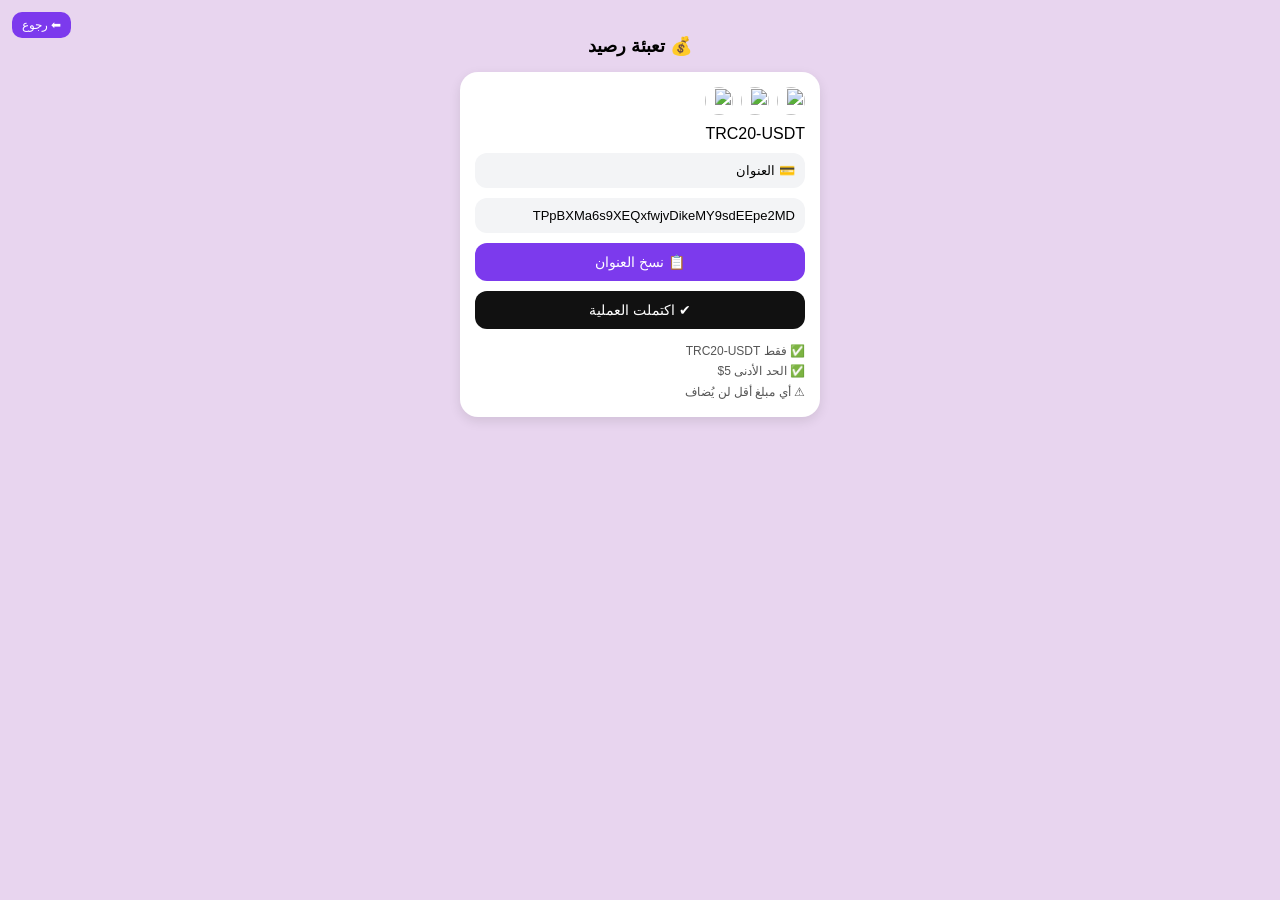
==== templates/deposit.html @ 95bf62cf "first upload" ====
<!DOCTYPE html>
<html lang="ar" dir="rtl">
<head>
<meta charset="UTF-8">
<meta name="viewport" content="width=device-width, initial-scale=1.0">
<title>تعبئة رصيد</title>

<style>
body{
    margin:0;
    font-family:Arial;
    background:#e8d5ef;
}

.back{
    position:fixed;
    top:12px;
    left:12px;
    background:#7c3aed;
    color:white;
    padding:6px 10px;
    border-radius:10px;
    text-decoration:none;
    font-size:12px;
}

.container{
    max-width:360px;
    margin:auto;
    padding:15px;
}

.title{
    text-align:center;
    font-size:18px;
    margin-top:20px;
    font-weight:bold;
}

/* card */
.card{
    background:white;
    border-radius:18px;
    padding:15px;
    margin-top:15px;
    box-shadow:0 4px 12px rgba(0,0,0,0.1);
}

/* row */
.row{
    display:flex;
    align-items:center;
    justify-content:space-between;
    background:#f3f4f6;
    padding:10px;
    border-radius:12px;
    margin-top:10px;
    font-size:13px;
    word-break:break-all;
}

/* coin icons */
.coins{
    display:flex;
    gap:8px;
    margin-bottom:10px;
}

.coins img{
    width:28px;
    height:28px;
    border-radius:50%;
}

/* buttons */
button{
    width:100%;
    padding:11px;
    margin-top:10px;
    border:none;
    border-radius:12px;
    font-size:14px;
    cursor:pointer;
}

.copy{
    background:#7c3aed;
    color:white;
}

.done{
    background:#111;
    color:white;
}

/* notification */
#toast{
    position:fixed;
    bottom:80px;
    left:50%;
    transform:translateX(-50%);
    background:#111;
    color:white;
    padding:10px 15px;
    border-radius:12px;
    font-size:13px;
    display:none;
}
</style>

</head>

<body>

<a class="back" href="/">⬅ رجوع</a>

<div class="container">

    <div class="title">💰 تعبئة رصيد</div>

    <div class="card">

        <!-- coins icons -->
        <div class="coins">
            <img src="https://cryptologos.cc/logos/tether-usdt-logo.png" />
            <img src="https://cryptologos.cc/logos/tron-trx-logo.png" />
            <img src="https://cryptologos.cc/logos/bitcoin-btc-logo.png" />
        </div>

        <div>TRC20-USDT</div>

        <div class="row">
            <span>💳 العنوان</span>
        </div>

        <div class="row" id="wallet">
            TPpBXMa6s9XEQxfwjvDikeMY9sdEEpe2MD
        </div>

        <button class="copy" onclick="copyText()">📋 نسخ العنوان</button>

        <button class="done" onclick="done()">✔ اكتملت العملية</button>

        <div style="font-size:12px; margin-top:12px; color:#555; line-height:1.7;">
            ✅ فقط TRC20-USDT<br>
            ✅ الحد الأدنى 5$<br>
            ⚠ أي مبلغ أقل لن يُضاف
        </div>

    </div>

</div>

<!-- toast -->
<div id="toast"></div>

<script>
function showToast(msg){
    let t = document.getElementById("toast");
    t.innerText = msg;
    t.style.display = "block";

    setTimeout(()=>{
        t.style.display = "none";
    }, 2000);
}

function copyText(){
    let text = document.getElementById("wallet").innerText;
    navigator.clipboard.writeText(text);
    showToast("📋 تم النسخ بنجاح");
}

function done(){
    showToast("⏳ تم إرسال الطلب للمراجعة");
}
</script>

</body>
</html>
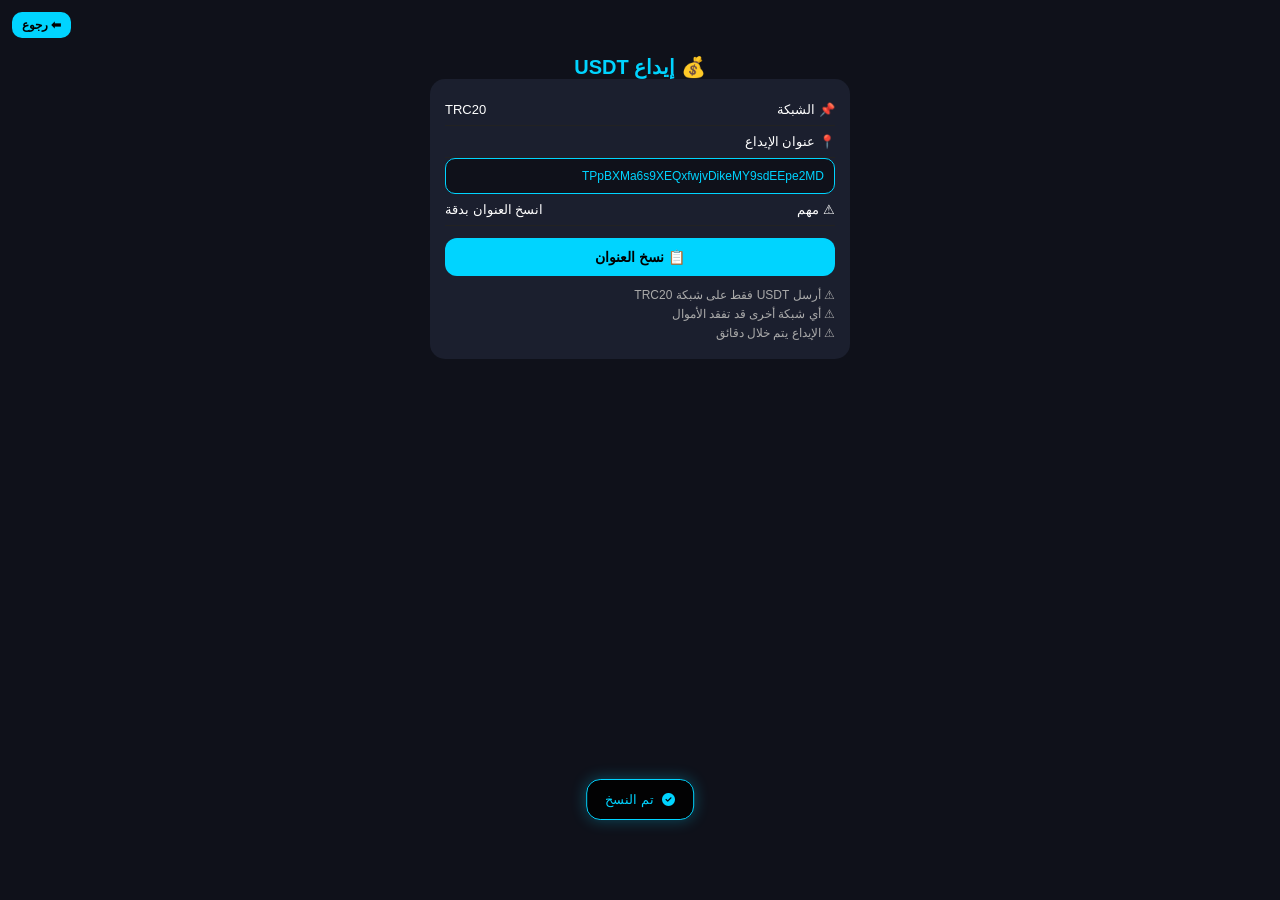
==== commit d567f6b6: "first upload" ====
--- a/templates/deposit.html
+++ b/templates/deposit.html
@@ -3,111 +3,127 @@
 <head>
 <meta charset="UTF-8">
 <meta name="viewport" content="width=device-width, initial-scale=1.0">
-<title>تعبئة رصيد</title>
+<title>إيداع</title>
 
 <style>
 body{
     margin:0;
     font-family:Arial;
-    background:#e8d5ef;
-}
-
+    background:#0f111a;
+    color:white;
+}
+
+/* back */
 .back{
     position:fixed;
     top:12px;
     left:12px;
-    background:#7c3aed;
-    color:white;
+    background:#00d4ff;
+    color:black;
     padding:6px 10px;
     border-radius:10px;
     text-decoration:none;
     font-size:12px;
-}
-
+    font-weight:bold;
+}
+
+/* container */
 .container{
-    max-width:360px;
+    max-width:420px;
     margin:auto;
     padding:15px;
 }
 
 .title{
     text-align:center;
-    font-size:18px;
-    margin-top:20px;
+    font-size:20px;
+    margin-top:40px;
     font-weight:bold;
+    color:#00d4ff;
 }
 
 /* card */
 .card{
-    background:white;
-    border-radius:18px;
+    background:#1b1f2e;
     padding:15px;
-    margin-top:15px;
-    box-shadow:0 4px 12px rgba(0,0,0,0.1);
+    border-radius:15px;
 }
 
 /* row */
 .row{
     display:flex;
-    align-items:center;
     justify-content:space-between;
-    background:#f3f4f6;
+    padding:8px 0;
+    border-bottom:1px solid #222;
+    font-size:13px;
+}
+
+/* wallet box */
+.wallet{
+    background:#0f111a;
+    border:1px solid #00d4ff;
     padding:10px;
-    border-radius:12px;
-    margin-top:10px;
-    font-size:13px;
+    border-radius:10px;
+    font-size:12px;
     word-break:break-all;
-}
-
-/* coin icons */
-.coins{
-    display:flex;
-    gap:8px;
-    margin-bottom:10px;
-}
-
-.coins img{
-    width:28px;
-    height:28px;
-    border-radius:50%;
-}
-
-/* buttons */
+    color:#00d4ff;
+}
+
+/* button */
 button{
     width:100%;
     padding:11px;
-    margin-top:10px;
+    margin-top:12px;
     border:none;
     border-radius:12px;
     font-size:14px;
     cursor:pointer;
-}
-
-.copy{
-    background:#7c3aed;
-    color:white;
-}
-
-.done{
-    background:#111;
-    color:white;
-}
-
-/* notification */
+    background:#00d4ff;
+    color:black;
+    font-weight:bold;
+}
+
+/* small text */
+.small{
+    font-size:12px;
+    color:#aaa;
+    margin-top:10px;
+    line-height:1.6;
+}
+
+/* ===== TOAST ===== */
 #toast{
     position:fixed;
     bottom:80px;
     left:50%;
     transform:translateX(-50%);
-    background:#111;
-    color:white;
-    padding:10px 15px;
-    border-radius:12px;
+    background:rgba(0,0,0,0.85);
+    color:#00d4ff;
+    padding:12px 18px;
+    border-radius:14px;
     font-size:13px;
     display:none;
+    border:1px solid #00d4ff;
+    box-shadow:0 0 15px rgba(0,212,255,0.3);
+    display:flex;
+    align-items:center;
+    gap:8px;
+    animation:fadeIn 0.3s ease;
+}
+
+#toast i{
+    color:#00d4ff;
+}
+
+@keyframes fadeIn{
+    from{opacity:0; transform:translateX(-50%) translateY(10px);}
+    to{opacity:1; transform:translateX(-50%) translateY(0);}
 }
 </style>
 
+<!-- Font Awesome للأيقونة -->
+<link rel="stylesheet" href="https://cdnjs.cloudflare.com/ajax/libs/font-awesome/6.5.1/css/all.min.css">
+
 </head>
 
 <body>
@@ -116,35 +132,35 @@
 
 <div class="container">
 
-    <div class="title">💰 تعبئة رصيد</div>
+    <div class="title">💰 إيداع USDT</div>
 
     <div class="card">
 
-        <!-- coins icons -->
-        <div class="coins">
-            <img src="https://cryptologos.cc/logos/tether-usdt-logo.png" />
-            <img src="https://cryptologos.cc/logos/tron-trx-logo.png" />
-            <img src="https://cryptologos.cc/logos/bitcoin-btc-logo.png" />
-        </div>
-
-        <div>TRC20-USDT</div>
-
         <div class="row">
-            <span>💳 العنوان</span>
-        </div>
-
-        <div class="row" id="wallet">
+            <span>📌 الشبكة</span>
+            <span>TRC20</span>
+        </div>
+
+        <div class="row">
+            <span>📍 عنوان الإيداع</span>
+        </div>
+
+        <!-- wallet address -->
+        <div class="wallet">
             TPpBXMa6s9XEQxfwjvDikeMY9sdEEpe2MD
         </div>
 
-        <button class="copy" onclick="copyText()">📋 نسخ العنوان</button>
-
-        <button class="done" onclick="done()">✔ اكتملت العملية</button>
-
-        <div style="font-size:12px; margin-top:12px; color:#555; line-height:1.7;">
-            ✅ فقط TRC20-USDT<br>
-            ✅ الحد الأدنى 5$<br>
-            ⚠ أي مبلغ أقل لن يُضاف
+        <div class="row">
+            <span>⚠ مهم</span>
+            <span>انسخ العنوان بدقة</span>
+        </div>
+
+        <button onclick="copyAddress()">📋 نسخ العنوان</button>
+
+        <div class="small">
+            ⚠ أرسل USDT فقط على شبكة TRC20<br>
+            ⚠ أي شبكة أخرى قد تفقد الأموال<br>
+            ⚠ الإيداع يتم خلال دقائق
         </div>
 
     </div>
@@ -152,27 +168,39 @@
 </div>
 
 <!-- toast -->
-<div id="toast"></div>
+<div id="toast">
+    <i class="fa-solid fa-circle-check"></i>
+    <span id="toastText">تم النسخ</span>
+</div>
+
+<!-- صوت -->
+<audio id="copySound">
+    <source src="https://assets.mixkit.co/sfx/preview/mixkit-interface-click-1126.mp3" type="audio/mpeg">
+</audio>
 
 <script>
 function showToast(msg){
     let t = document.getElementById("toast");
-    t.innerText = msg;
-    t.style.display = "block";
+    let text = document.getElementById("toastText");
+
+    text.innerText = msg;
+    t.style.display = "flex";
 
     setTimeout(()=>{
         t.style.display = "none";
     }, 2000);
 }
 
-function copyText(){
-    let text = document.getElementById("wallet").innerText;
-    navigator.clipboard.writeText(text);
-    showToast("📋 تم النسخ بنجاح");
-}
-
-function done(){
-    showToast("⏳ تم إرسال الطلب للمراجعة");
+function copyAddress(){
+    navigator.clipboard.writeText("TPpBXMa6s9XEQxfwjvDikeMY9sdEEpe2MD");
+
+    // صوت
+    let sound = document.getElementById("copySound");
+    sound.currentTime = 0;
+    sound.play();
+
+    // إشعار
+    showToast("تم نسخ العنوان بنجاح");
 }
 </script>
 
